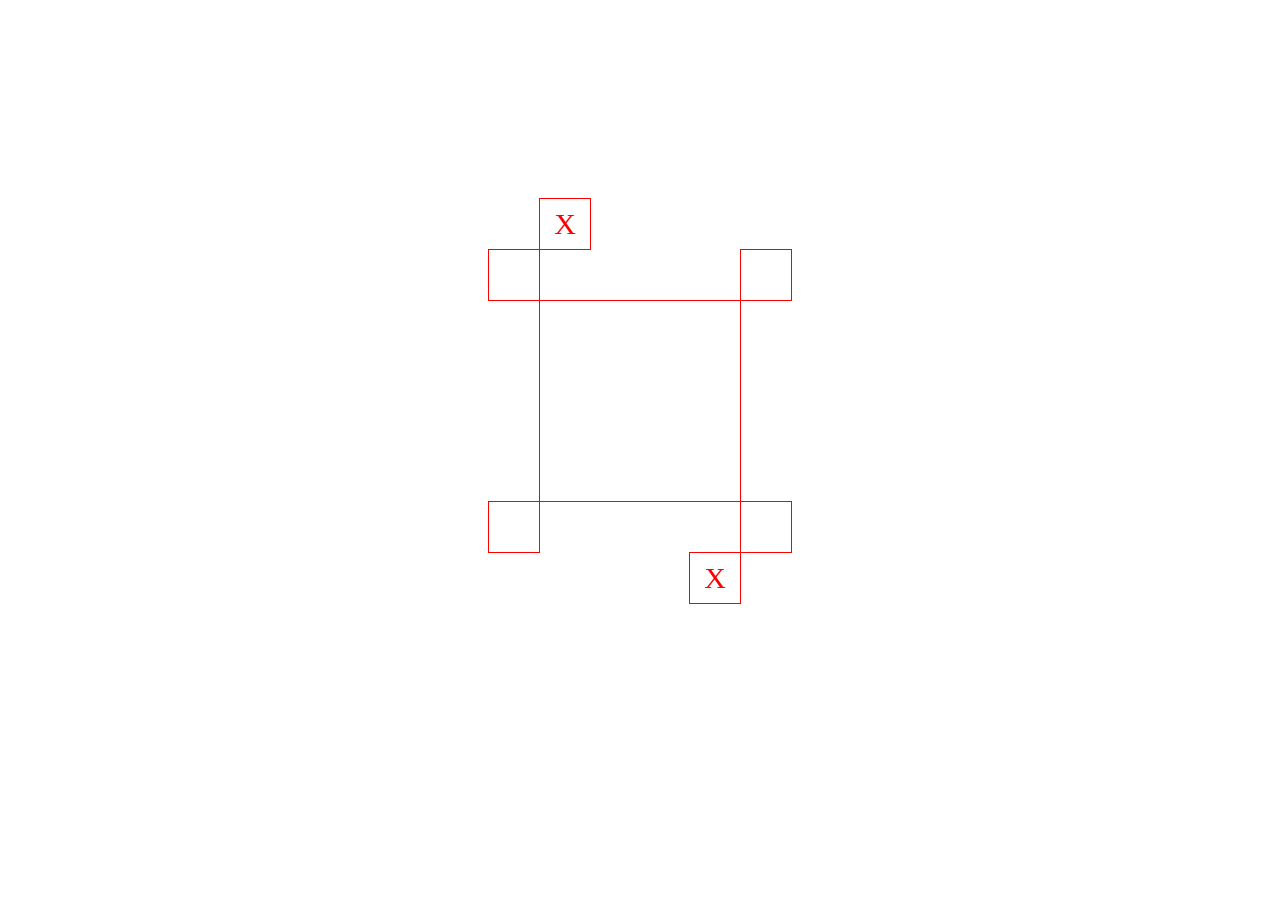
==== index.html @ bcc5020c "two" ====
<!doctype html>
<html lang="en">
<head>
    <meta charset="UTF-8">
    <meta name="viewport"
          content="width=device-width, user-scalable=no, initial-scale=1.0, maximum-scale=1.0, minimum-scale=1.0">
    <meta http-equiv="X-UA-Compatible" content="ie=edge">
    <title>Document</title>
    <link rel="stylesheet" href="style.css">
    <link rel="stylesheet" href="https://necolas.github.io/normalize.css/8.0.1/normalize.css">
</head>
<body>

<div class="container">
    <div class="blockOne">
        <div class="crossOne">X</div>
    </div>
    <div class="blockTwo"></div>
    <div class="blockThree">
        <div class="crossTwo">X</div>
    </div>
    <div class="blockFour"></div>
</div>

</body>
</html>
---- style.css ----
* {
    box-sizing: content-box;
}
.container {
    border: 1px solid red;
    width: 200px;
    height: 200px;
    position: relative;
    margin: 300px auto 0;
}
.blockOne {
    position: absolute;
    top: -52px;
    left: -52px;
    width: 50px;
    height: 50px;
    border: 1px solid red;
}
.blockTwo {
    position: absolute;
    top: -52px;
    right: -52px;
    width: 50px;
    height: 50px;
    border: 1px solid red;
}
.blockThree {
    position: absolute;
    bottom: -52px;
    right: -52px;
    width: 50px;
    height: 50px;
    border: 1px solid red;
}
.blockFour {
    position: absolute;
    bottom: -52px;
    left: -52px;
    width: 50px;
    height: 50px;
    border: 1px solid red;
}
.crossOne {
    position: absolute;
    top: -52px;
    right: -52px;
    width: 50px;
    height: 50px;
    border: 1px solid red;
    text-align: center;
    line-height: 50px;
    color: red;
    font-size: 30px;
}
.crossTwo {
    position: absolute;
    bottom: -52px;
    left: -52px;
    width: 50px;
    height: 50px;
    border: 1px solid red;
    text-align: center;
    line-height: 50px;
    color: red;
    font-size: 30px;
}
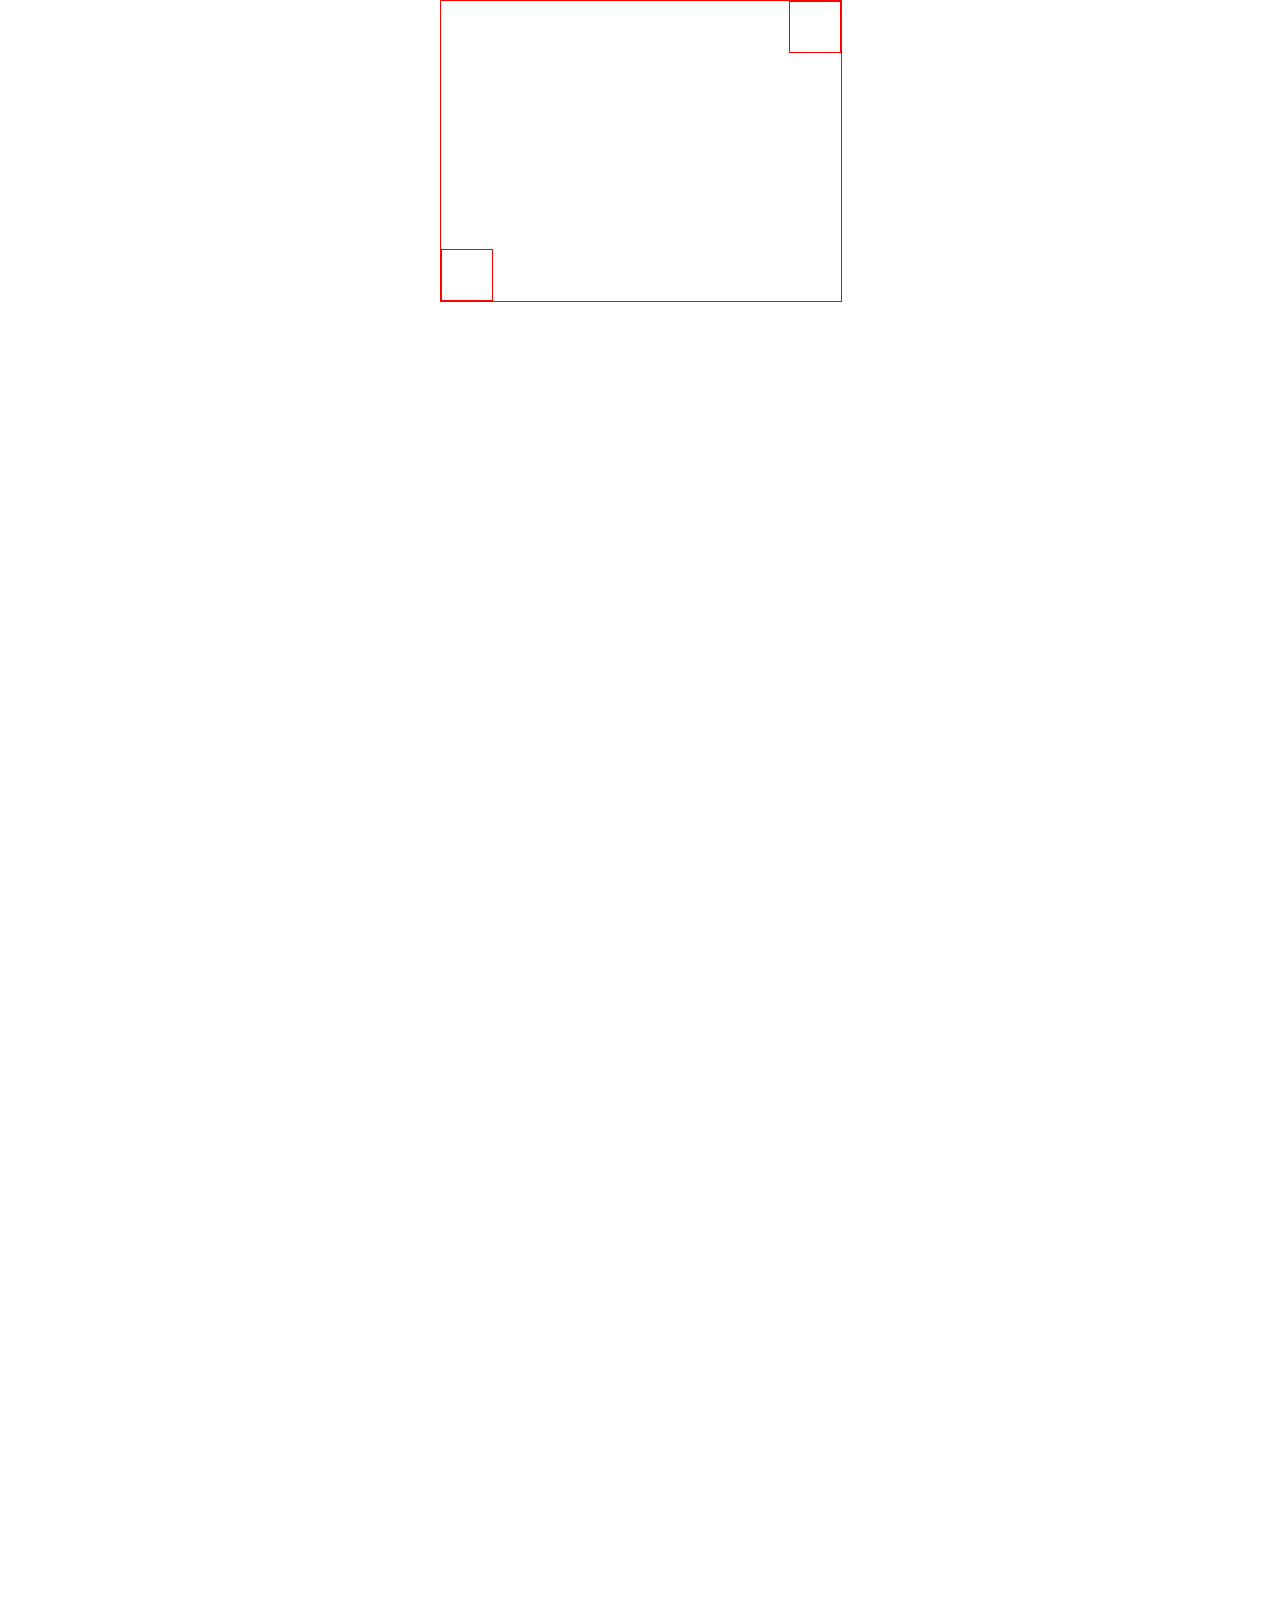
==== commit e521d23b: "thre" ====
--- a/index.html
+++ b/index.html
@@ -11,16 +11,105 @@
 </head>
 <body>
 
+<br>
+<br>
+<br>
+<br>
+<br>
+<br>
+<br>
+<br>
+<br>
+<br>
+<br>
+<br>
+<br>
+<br>
+<br>
+<br>
+<br>
+<br>
+<br>
+<br>
+<br>
+<br>
+<br>
+<br>
+<br>
+<br>
+<br>
+<br>
+<br>
+<br>
+<br>
+<br>
+<br>
+<br>
+<br>
+<br>
+<br>
+<br>
+<br>
+<br>
+<br>
+<br>
+<br>
+<br>
+<br>
+<br>
+<br>
+<br>
+<br>
+<br>
+<br>
+<br>
 <div class="container">
-    <div class="blockOne">
-        <div class="crossOne">X</div>
-    </div>
+    <div class="blockOne"></div>
     <div class="blockTwo"></div>
-    <div class="blockThree">
-        <div class="crossTwo">X</div>
-    </div>
-    <div class="blockFour"></div>
 </div>
+<br>
+<br>
+<br>
+<br>
+<br>
+<br>
+<br>
+<br>
+<br>
+<br>
+<br>
+<br>
+<br>
+<br>
+<br>
+<br>
+<br>
+<br>
+<br>
+<br>
+<br>
+<br>
+<br>
+<br>
+<br>
+<br>
+<br>
+<br>
+<br>
+<br>
+<br>
+<br>
+<br>
+<br>
+<br>
+<br>
+<br>
+<br>
+<br>
+<br>
+<br>
+<br>
+<br>
 
 </body>
 </html>
--- a/style.css
+++ b/style.css
@@ -2,65 +2,26 @@
     box-sizing: content-box;
 }
 .container {
+    width: 400px;
+    height: 300px;
     border: 1px solid red;
-    width: 200px;
-    height: 200px;
-    position: relative;
-    margin: 300px auto 0;
+    position: fixed;
+    top: 0;
+    left: calc(50% - 200px);
 }
 .blockOne {
-    position: absolute;
-    top: -52px;
-    left: -52px;
     width: 50px;
     height: 50px;
     border: 1px solid red;
+    position: absolute;
+    bottom: 0;
+    left: 0;
 }
 .blockTwo {
-    position: absolute;
-    top: -52px;
-    right: -52px;
     width: 50px;
     height: 50px;
     border: 1px solid red;
-}
-.blockThree {
     position: absolute;
-    bottom: -52px;
-    right: -52px;
-    width: 50px;
-    height: 50px;
-    border: 1px solid red;
-}
-.blockFour {
-    position: absolute;
-    bottom: -52px;
-    left: -52px;
-    width: 50px;
-    height: 50px;
-    border: 1px solid red;
-}
-.crossOne {
-    position: absolute;
-    top: -52px;
-    right: -52px;
-    width: 50px;
-    height: 50px;
-    border: 1px solid red;
-    text-align: center;
-    line-height: 50px;
-    color: red;
-    font-size: 30px;
-}
-.crossTwo {
-    position: absolute;
-    bottom: -52px;
-    left: -52px;
-    width: 50px;
-    height: 50px;
-    border: 1px solid red;
-    text-align: center;
-    line-height: 50px;
-    color: red;
-    font-size: 30px;
+    top: 0;
+    right: 0;
 }
